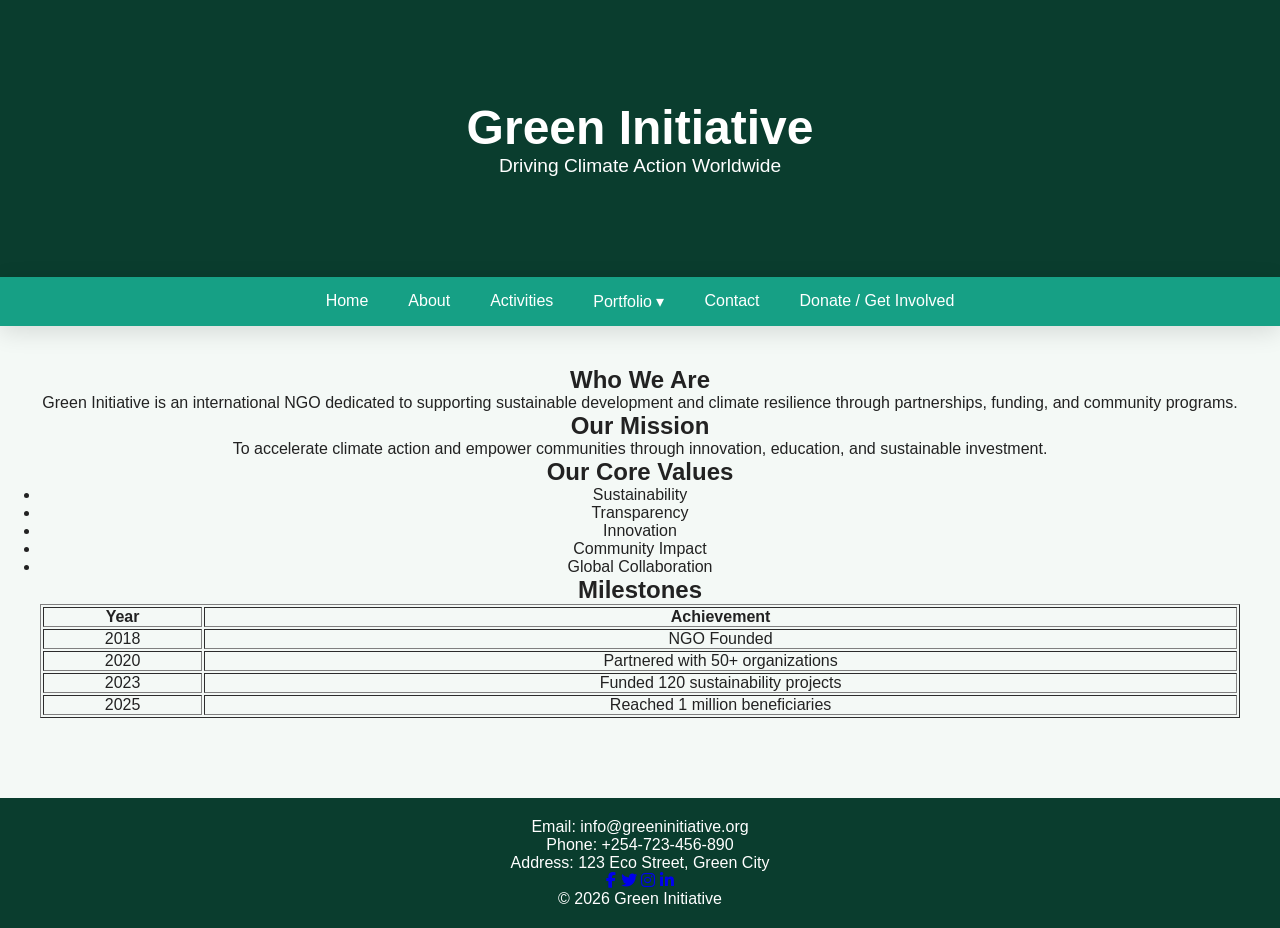
==== about.html @ 1604bd93 "initial commit" ====
<!DOCTYPE html>
<html lang="en">
<head>
<meta charset="UTF-8">
<meta name="viewport" content="width=device-width, initial-scale=1.0">
<title>About | Green Initiative</title>
<link rel="stylesheet" href="https://cdnjs.cloudflare.com/ajax/libs/font-awesome/6.4.0/css/all.min.css">
<link rel="stylesheet" href="css/style.css">
</head>

<body>

<!-- HEADER -->
<header>
<div class="banner">
<h1>Green Initiative</h1>
<p>Driving Climate Action Worldwide</p>
</div>

<nav>
<input type="checkbox" id="menu-toggle" class="menu-toggle">
<label for="menu-toggle" class="hamburger"><i class="fas fa-bars"></i></label>
<ul class="nav-links">
<li><a href="index.html">Home</a></li>
<li><a href="about.html">About</a></li>
<li><a href="activities.html">Activities</a></li>

<li class="dropdown">
<a href="portfolio.html">Portfolio ▾</a>
<ul class="dropdown-menu">
<li><a href="projects.html">Projects</a></li>
<li><a href="gallery.html">Gallery</a></li>
</ul>
</li>

<li><a href="contact.html">Contact</a></li>
<li><a href="donate.html">Donate / Get Involved</a></li>
</ul>
</nav>
</header>

<!-- MAIN -->
<main>

<section>
<h2>Who We Are</h2>
<p>Green Initiative is an international NGO dedicated to supporting sustainable development and climate resilience through partnerships, funding, and community programs.</p>
</section>

<section>
<h2>Our Mission</h2>
<p>To accelerate climate action and empower communities through innovation, education, and sustainable investment.</p>
</section>

<section>
<h2>Our Core Values</h2>
<ul>
<li>Sustainability</li>
<li>Transparency</li>
<li>Innovation</li>
<li>Community Impact</li>
<li>Global Collaboration</li>
</ul>
</section>

<section>
<h2>Milestones</h2>
<table border="1" width="100%">
<tr>
<th>Year</th>
<th>Achievement</th>
</tr>

<tr>
<td>2018</td>
<td>NGO Founded</td>
</tr>

<tr>
<td>2020</td>
<td>Partnered with 50+ organizations</td>
</tr>

<tr>
<td>2023</td>
<td>Funded 120 sustainability projects</td>
</tr>

<tr>
<td>2025</td>
<td>Reached 1 million beneficiaries</td>
</tr>

</table>
</section>

</main>

<!-- FOOTER -->
<footer>
     <div class="contact-info">
            <p>Email: info@greeninitiative.org</p>
            <p>Phone: +254-723-456-890</p>
            <p>Address: 123 Eco Street, Green City</p>
        </div>
        <div class="social">
            <a href="#"><i class="fab fa-facebook-f"></i></a>
            <a href="#"><i class="fab fa-twitter"></i></a>
            <a href="#"><i class="fab fa-instagram"></i></a>
            <a href="#"><i class="fab fa-linkedin-in"></i></a>
        </div>
<p>© 2026 Green Initiative</p>
</footer>

</body>
</html>
---- css/style.css ----
/* RESET */
html {
    scroll-behavior: smooth;
}

section {
    animation: fadeIn 1s ease;
}

@keyframes fadeIn {
    from { opacity: 0; transform: translateY(30px); }
    to { opacity: 1; transform: translateY(0); }
}

:root {
    --primary: #16a085;
    --secondary: #0a3d2e;
    --light: #f4f9f6;
    --white: #ffffff;
    --shadow: 0 6px 25px rgba(0,0,0,0.12);
    --radius: 14px;
}

* {
    margin: 0;
    padding: 0;
    box-sizing: border-box;
    font-family: 'Segoe UI', sans-serif;
}

/* BODY */
body {
    background: var(--light);
    color: #222;
}

/* HEADER / BANNER */
.banner {
    background: url("../images/banner.jpg") center/cover no-repeat;
    padding: 100px 20px;
    color: white;
    text-align: center;
    position: relative;
}

.banner::before {
    content: "";
    position: absolute;
    top: 0; left: 0;
    width: 100%; height: 100%;
    background-color: #0a3d2e;
}

.banner h1,
.banner p {
    position: relative;
    z-index: 2;
}

.banner h1 { font-size: 3rem; }
.banner p { font-size: 1.2rem; }

/* NAVBAR */
nav {
    background: var(--primary);
    position: sticky;
    top: 0;
    z-index: 1000;
    box-shadow: var(--shadow);
}

/* Hamburger menu (mobile) */
.menu-toggle { display: none; }

.hamburger {
    display: none;
    font-size: 1.8rem;
    color: white;
    cursor: pointer;
    padding: 15px 20px;
}

/* Nav links */
.nav-links {
    display: flex;
    justify-content: center;
    list-style: none;
}

.nav-links li { position: relative; }

.nav-links a {
    display: block;
    padding: 15px 20px;
    color: white;
    text-decoration: none;
    transition: 0.3s;
}

.nav-links a:hover { background: #138d75; }

/* Dropdown menu */
.dropdown-menu {
    display: none;
    position: absolute;
    background: #0a3d2e;
    list-style: none;
    min-width: 150px;
    top: 100%;
    left: 0;
}

.dropdown:hover .dropdown-menu,
.dropdown:focus-within .dropdown-menu {
    display: block;
}

/* MAIN */
main {
    padding: 40px;
    text-align: center;
}

/* Hero Section */
.hero {
    text-align: center;
    padding: 50px 20px;
    background-color: #ADD8E6; /* Light blue */
    border-radius: 20px;
    box-shadow: 0 4px 8px rgba(0,0,0,0.1);
}

.cta-buttons {
    margin: 20px 0;
}

.cta-button {
    background-color: #228B22;
    color: #fff;
    padding: 15px 30px;
    text-decoration: none;
    border-radius: 50px;
    margin: 10px;
    transition: background-color 0.3s ease, box-shadow 0.3s ease;
    display: inline-block;
}

.cta-button:hover {
    background-color: #90EE90; /* Lighter green */
    box-shadow: 0 4px 8px rgba(0,0,0,0.2);
}

/* Video Container */
.video-container {
    position: relative;
    padding-bottom: 56.25%; /* 16:9 aspect ratio */
    height: 0;
    overflow: hidden;
    max-width: 100%;
    background: #000;
    border-radius: 10px;
}

.video-container iframe {
    position: absolute;
    top: 0;
    left: 0;
    width: 100%;
    height: 100%;
}

/* FOOTER */
footer {
    background: var(--secondary);
    color: white;
    text-align: center;
    padding: 20px;
    margin-top: 40px;
}

/* CARDS */
.cards {
    display: flex;
    flex-wrap: wrap;
    gap: 20px;
    justify-content: center;
    margin-top: 30px;
}

.card {
    background: var(--white);
    padding: 25px;
    width: 260px;
    border-radius: var(--radius);
    box-shadow: var(--shadow);
    transition: .4s;
    text-align: center;
}

.card:hover {
    transform: translateY(-12px) scale(1.03);
}

/* PROJECT TABLE */
.project-table {
    width: 80%;
    margin: 30px auto;
    border-collapse: collapse;
}

.project-table th,
.project-table td {
    border: 1px solid #ccc;
    padding: 12px;
}

.project-table th {
    background: var(--primary);
    color: white;
}

/* GALLERY */
.gallery {
    display: grid;
    grid-template-columns: repeat(auto-fit, minmax(250px, 1fr));
    gap: 15px;
    padding: 30px;
}

.gallery img {
    width: 100%;
    height: 220px;
    object-fit: cover;
    border-radius: 10px;
    transition: 0.3s;
}

.gallery img:hover {
    transform: scale(1.08) rotate(.5deg);
    filter: brightness(1.1);
}

/* FORM */
.contact-form {
    width: 60%;
    margin: auto;
    display: flex;
    flex-direction: column;
    gap: 15px;
}

.contact-form input,
.contact-form textarea,
.contact-form select {
    padding: 12px;
    border-radius: 8px;
    border: 1px solid #ccc;
}

.contact-form button {
    background: var(--primary);
    color: white;
    border: none;
    padding: 15px;
    border-radius: 8px;
    cursor: pointer;
    transition: 0.3s;
}

.contact-form button:hover {
    background: #138d75;
}

/* DONATE BOX */
.donate-box {
    background: var(--white);
    padding: 40px;
    margin: 40px auto;
    width: 60%;
    border-radius: 15px;
    box-shadow: 0 4px 20px rgba(0,0,0,0.15);
}

.donate-btn {
    margin-top: 20px;
    padding: 15px 25px;
    border: none;
    background: var(--primary);
    color: white;
    font-size: 18px;
    border-radius: 10px;
    cursor: pointer;
    transition: 0.3s;
}

.donate-btn:hover {
    background: #138d75;
    transform: scale(1.05);
}

/* LINKS & BUTTONS FOCUS */
a:focus,
button:focus,
input:focus {
    outline: 3px solid var(--primary);
}

button {
    transition: .3s;
}

button:active {
    transform: scale(.96);
}

/* RESPONSIVE */
@media (max-width: 768px) {

    /* Banner text smaller */
    .banner h1 { font-size: 2rem; }

    /* Hamburger menu visible */
    .hamburger { display: block; }

    /* Stack nav links and hide by default */
    .nav-links {
        flex-direction: column;
        text-align: center;
        background: var(--secondary);
        max-height: 0;
        overflow: hidden;
        transition: max-height 0.3s ease;
    }

    /* Expand menu when checked */
    .menu-toggle:checked + .hamburger + .nav-links {
        max-height: 1000px;
    }

    /* Make dropdown static and clickable */
    .dropdown-menu {
        position: static;
    }

    .dropdown:focus-within .dropdown-menu {
        display: block;
    }

    /* Forms, donate box, cards full width */
    .contact-form,
    .donate-box {
        width: 90%;
    }

    .cards {
        flex-direction: column;
        align-items: center;
    }
}
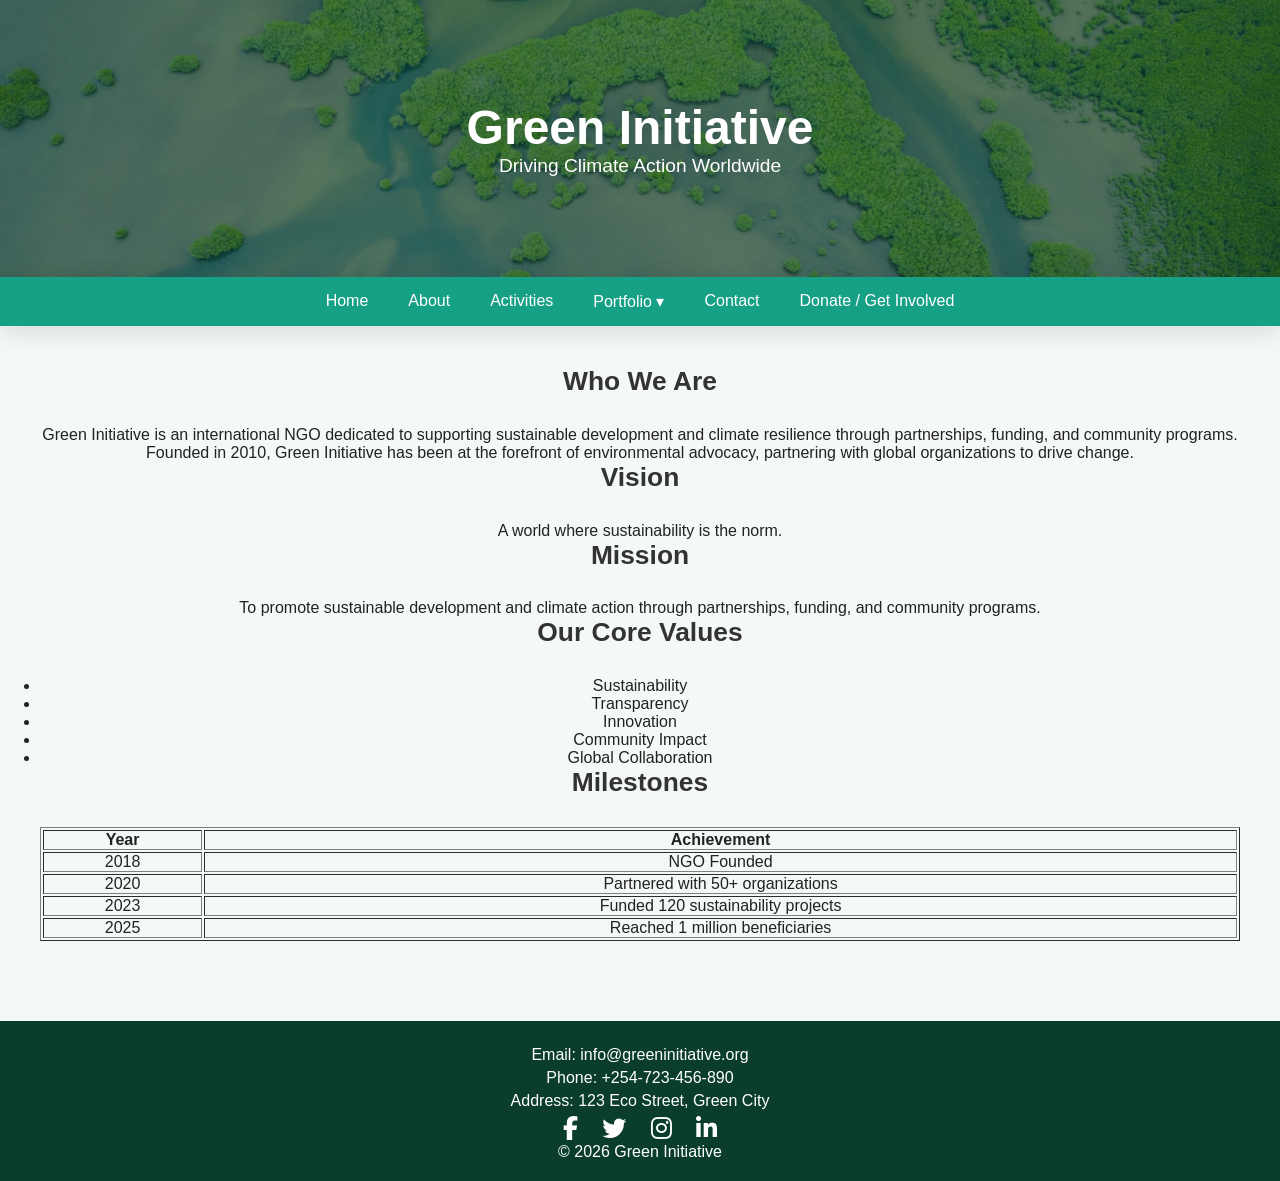
==== commit ccf85ca7: "Updated banner background + card image styling" ====
--- a/about.html
+++ b/about.html
@@ -45,12 +45,17 @@
 <section>
 <h2>Who We Are</h2>
 <p>Green Initiative is an international NGO dedicated to supporting sustainable development and climate resilience through partnerships, funding, and community programs.</p>
+<p>Founded in 2010, Green Initiative has been at the forefront of environmental advocacy, partnering with global organizations to drive change.</p>
 </section>
 
-<section>
-<h2>Our Mission</h2>
-<p>To accelerate climate action and empower communities through innovation, education, and sustainable investment.</p>
+ <!-- Vision and Mission -->
+<section class="vision-mission">
+<h2>Vision</h2>
+<p>A world where sustainability is the norm.</p>
+<h2>Mission</h2>
+<p>To promote sustainable development and climate action through partnerships, funding, and community programs.</p>
 </section>
+
 
 <section>
 <h2>Our Core Values</h2>
--- a/css/style.css
+++ b/css/style.css
@@ -48,7 +48,7 @@
     position: absolute;
     top: 0; left: 0;
     width: 100%; height: 100%;
-    background-color: #0a3d2e;
+    background-color: rgba(10,61,46,0.6); /* ← transparency added */
 }
 
 .banner h1,
@@ -178,6 +178,46 @@
     margin-top: 40px;
 }
 
+.quick-links {
+    list-style: none;
+    display: flex;
+    justify-content: center;
+    margin-bottom: 20px;
+}
+
+.quick-links li {
+    margin: 0 10px;
+}
+
+.quick-links a {
+    color: #fff;
+    text-decoration: none;
+    transition: color 0.3s ease;
+}
+
+.quick-links a:hover {
+    color: #90EE90;
+}
+
+.contact-info p {
+    margin: 5px 0;
+}
+
+.social a {
+    color: #fff;
+    margin: 0 10px;
+    font-size: 1.5em;
+    transition: color 0.3s ease;
+}
+
+.social a:hover {
+    color: #90EE90;
+}
+
+.copyright {
+    margin-top: 20px;
+    font-size: 0.9em;
+}
 /* CARDS */
 .cards {
     display: flex;
@@ -197,6 +237,16 @@
     text-align: center;
 }
 
+.card img {
+    width: 100%;
+    height: 180px;        /* controls image box height */
+    object-fit: cover;    /* crops nicely like a placeholder */
+    border-radius: 10px;
+    display: block;
+    margin-bottom: 15px;
+}
+
+
 .card:hover {
     transform: translateY(-12px) scale(1.03);
 }
@@ -270,6 +320,79 @@
 .contact-form button:hover {
     background: #138d75;
 }
+
+/* The container / card */
+    .form-container {
+        background-color: white;
+        width: 100%;
+        max-width: 420px;
+        padding: 2.5rem 2rem;
+        border-radius: 12px;
+        box-shadow: 0 10px 30px rgba(0, 0, 0, 0.12);
+        border: 1px solid #e0e0e0;
+        margin: 0 auto; /* ← centers it */
+    }
+
+
+    h2 {
+      text-align: center;
+      margin-bottom: 1.8rem;
+      color: #333;
+      font-size: 1.65rem;
+    }
+
+    label {
+      display: block;
+      margin-bottom: 0.45rem;
+      font-weight: 500;
+      color: #444444;
+    }
+
+    input,
+    textarea {
+      width: 100%;
+      padding: 0.9rem 1rem;
+      margin-bottom: 1.3rem;
+      border: 1px solid #d1d5db;
+      border-radius: 6px;
+      font-size: 1rem;
+      transition: border-color 0.2s;
+    }
+
+    input:focus,
+    textarea:focus {
+      outline: none;
+      border-color: #3b82f6;
+      box-shadow: 0 0 0 3px rgba(59, 130, 246, 0.15);
+    }
+
+    textarea {
+      min-height: 110px;
+      resize: vertical;
+    }
+
+    button {
+      width: 100%;
+      padding: 1rem;
+      background: var(--primary);
+      color: white;
+      border: none;
+      border-radius: 6px;
+      font-size: 1.05rem;
+      font-weight: 600;
+      cursor: pointer;
+      transition: background-color 0.2s;
+    }
+
+    button:hover {
+      background-color: #1d4ed8;
+    }
+
+    @media (max-width: 480px) {
+      .form-container {
+        padding: 1.8rem 1.4rem;
+      }
+    }
 
 /* DONATE BOX */
 .donate-box {
@@ -313,7 +436,16 @@
     transform: scale(.96);
 }
 
+/* Responsiveness */
+/* Tablet */
+@media (max-width: 1024px) {
+    .cards, .grid {
+        grid-template-columns: repeat(2, 1fr);
+    }
+}
+
 /* RESPONSIVE */
+/*mobile*/
 @media (max-width: 768px) {
 
     /* Banner text smaller */
@@ -356,4 +488,6 @@
         flex-direction: column;
         align-items: center;
     }
-}
+
+
+}
